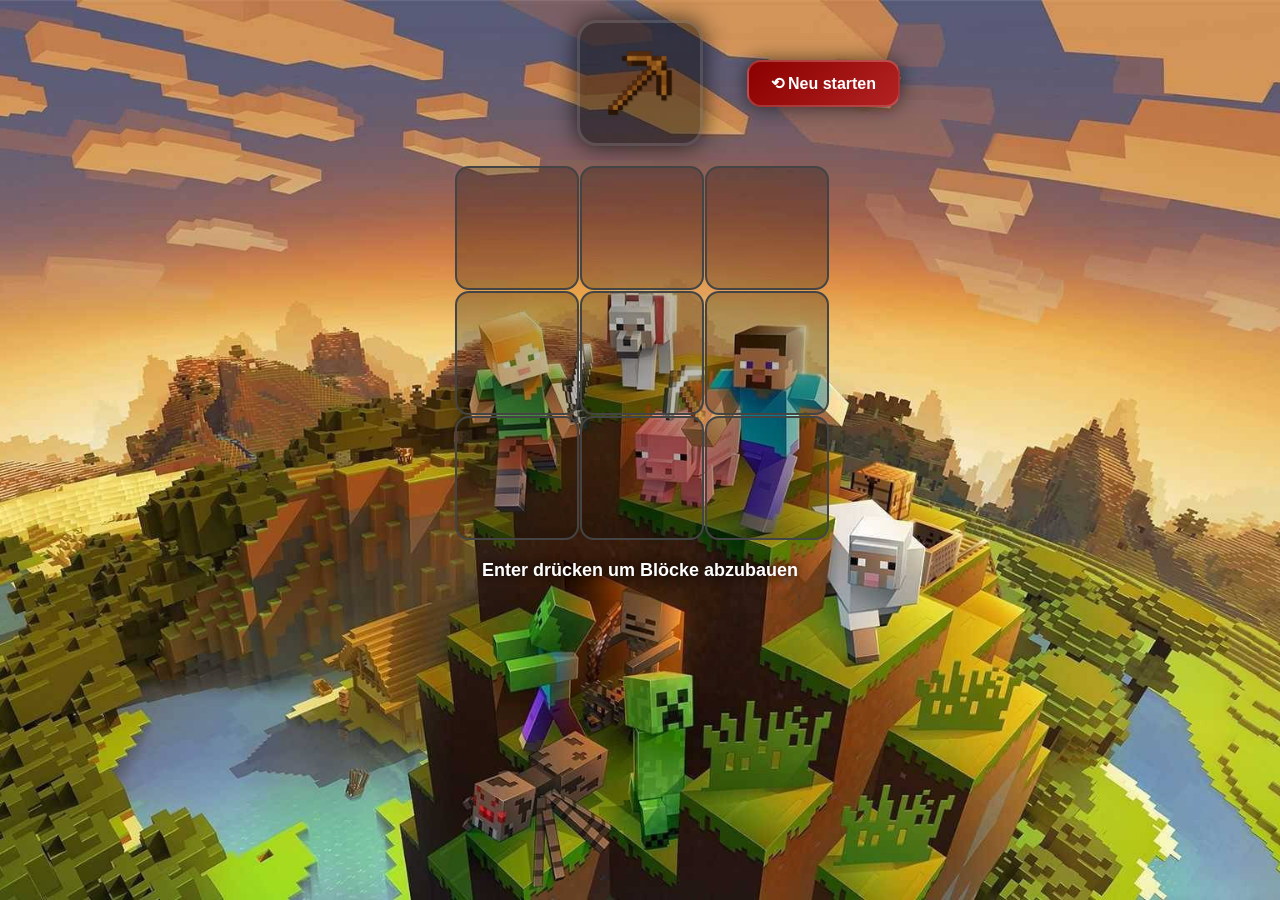
==== minecraft.html @ dd748980 "Minecraft.html auf neuere version" ====
<!DOCTYPE html>
<html lang="de">
<head>
<meta charset="UTF-8">
<meta name="viewport" content="width=device-width, initial-scale=1.0, maximum-scale=1.0, user-scalable=no">
<title>Minecraft Merge</title>
<style>

/* ============================ BASIS ============================ */

body {
    margin: 0;
    padding: 0;
    overflow: hidden;
    background: url("Bilder/MC Hintergrund.png") center/cover no-repeat fixed;
    user-select: none;
    touch-action: none;
    font-family: Arial, sans-serif;
}

/* ============================ GEAMTES LAYOUT ============================ */

#game {
    width: 360px;
    margin: 20px auto 10px auto;
    display: grid;
    grid-template-columns: repeat(3, 120px);
    grid-template-rows: repeat(3, 120px);
    gap: 5px;
	justify-content: center;
}

.cell {
    width: 120px;
    height: 120px;
    background: rgba(0,0,0,0.25);
    border: 2px solid #444;
    position: relative;
    border-radius: 14px;
}

.block {
    width: 90%;
    height: 90%;
    position: absolute;
    top: 5%;
    left: 5%;
    border-radius: 10px;
    background-size: cover;
    background-position: center;
}

/* ============================ SPITZHACKE ============================ */

#pickaxeWrapper {
    width: 120px;
    height: 120px;
    margin: 20px auto;
    background: rgba(0, 0, 0, 0.45);
    border-radius: 20px;
    display: flex;
    justify-content: center;
    align-items: center;
    border: 3px solid rgba(255,255,255,0.15);
    box-shadow: 0 0 25px rgba(0,0,0,0.7);
}

#pickaxe {
    width: 90px;
    cursor: pointer;
    transition: transform 0.2s ease;
}

#pickaxe:hover {
    transform: scale(1.1) rotate(-10deg);
}

/* ============================ LEVEL ANZEIGE ============================ */

#levelDisplay {
    text-align: center;
    color: #fff;
    font-size: 18px;
    font-weight: bold;
    text-shadow: 0 0 10px black;
    margin-top: 20px;
    line-height: 1.6;
}

/* ============================ POPUP ============================ */

#popup {
    position: fixed;
    top: 0;
    left: 0;
    width: 100vw;
    height: 100vh;
    backdrop-filter: blur(10px);
    background: rgba(0, 0, 0, 0.45);
    display: none;
    justify-content: center;
    align-items: center;
    z-index: 999999;
    opacity: 0;
    animation: fadeInOverlay 0.5s ease forwards;
}

@keyframes fadeInOverlay {
    from { opacity: 0; }
    to { opacity: 1; }
}

#popupBox {
    background: rgba(25, 25, 25, 0.55);
    padding: 45px 55px;
    border-radius: 28px;
    text-align: center;
    color: white;
    max-width: 85%;
    box-shadow: 0 0 60px rgba(0,0,0,0.7);
    backdrop-filter: blur(14px);
    transform: scale(0.8);
    opacity: 0;
    animation: fadeInPopup 0.7s cubic-bezier(.14,.83,.39,1.19) forwards 0.2s;
}

@keyframes fadeInPopup {
    0%   { opacity: 0; transform: scale(0.8); }
    80%  { opacity: 1; transform: scale(1.05); }
    100% { opacity: 1; transform: scale(1); }
}

#popupText {
    font-size: 34px;
    margin-bottom: 30px;
    text-shadow: 0 0 15px rgba(0,0,0,0.9);
    font-weight: bold;
}

#restartButton {
    font-size: 26px;
    padding: 15px 40px;
    border: none;
    border-radius: 15px;
    cursor: pointer;
    background: linear-gradient(135deg, rgba(76,175,80,.9), rgba(56,140,60,.9));
    color: white;
    box-shadow: 0 0 25px rgba(0,0,0,0.5);
    transition: 0.25s ease;
}

#restartButton:hover {
    transform: translateY(-4px);
    box-shadow: 0 0 35px rgba(76,255,100,0.5);
}

#restartButton:active {
    transform: scale(0.96);
}

/* ============================ RESET BUTTON ============================ */

#resetGame {
    position: absolute;
    top: 60px;
    right: calc(50% - 260px);
    padding: 12px 22px;
    font-size: 16px;
    font-weight: bold;
    color: white;
    background: linear-gradient(135deg, #8b0000, #b22222);
    border: 2px solid rgba(255,255,255,0.2);
    border-radius: 14px;
    cursor: pointer;
    box-shadow: 0 0 20px rgba(0,0,0,0.6);
    transition: 0.25s ease;
    z-index: 1000;
}

#resetGame:hover {
    transform: translateY(-3px);
    box-shadow: 0 0 25px rgba(255,50,50,0.6);
}

/* ==================== RESET CONFIRM POPUP ==================== */

#confirmReset {
    position: fixed;
    inset: 0;
    background: rgba(0,0,0,0.55);
    backdrop-filter: blur(10px);
    display: none;
    justify-content: center;
    align-items: center;
    z-index: 999999;
}

.confirmBox {
    background: rgba(25,25,25,0.65);
    padding: 35px 45px;
    border-radius: 22px;
    text-align: center;
    box-shadow: 0 0 50px rgba(0,0,0,0.8);
    animation: popIn 0.35s ease;
}

@keyframes popIn {
    from { transform: scale(0.85); opacity: 0; }
    to   { transform: scale(1); opacity: 1; }
}

.confirmText {
    font-size: 26px;
    font-weight: bold;
    color: white;
    margin-bottom: 25px;
    text-shadow: 0 0 12px black;
}

.confirmButtons {
    display: flex;
    gap: 20px;
    justify-content: center;
}

#confirmYes {
    background: linear-gradient(135deg, #b22222, #8b0000);
}

#confirmNo {
    background: linear-gradient(135deg, #4CAF50, #2e7d32);
}

.confirmButtons button {
    border: none;
    padding: 14px 32px;
    font-size: 20px;
    color: white;
    border-radius: 14px;
    cursor: pointer;
    box-shadow: 0 0 20px rgba(0,0,0,0.6);
    transition: 0.2s ease;
}

.confirmButtons button:hover {
    transform: translateY(-3px);
}

/* ============================ MOBILE VERSION ============================ */

@media (max-width: 600px) {

    #game {
		padding-top: 80px;
        width: 300px;
        grid-template-columns: repeat(3, 95px);
        grid-template-rows: repeat(3, 95px);
        gap: 6px;
        margin: 10px auto;
    }

    .cell {
        width: 95px;
        height: 95px;
    }

    .block {
        width: 88%;
        height: 88%;
    }

    #pickaxeWrapper {
        position: fixed;
        bottom: 40px;
        left: 50%;
        transform: translateX(-50%);
        width: 100px;
        height: 100px;
        z-index: 999;
    }

    #pickaxe {
        width: 75px;
    }

    #levelDisplay {
		margin-top: 20px;
        font-size: 15px;
        padding: 10px;
    }

    #popupBox {
        padding: 30px 25px;
    }

    #popupText {
        font-size: 26px;
    }

    #restartButton {
        font-size: 22px;
        padding: 12px 30px;
    }
	
    #resetGame {
        top: 20px;
        left: calc(50% - 150px);
        right: auto;
        font-size: 14px;
        padding: 10px 18px;
    }
}

</style>
</head>
<body>

<button id="resetGame">⟲ Neu starten</button>

<div id="pickaxeWrapper">
    <img id="pickaxe" src="Bilder/Spitzhacke.png">
</div>

<div id="game">
    <div class="cell"></div><div class="cell"></div><div class="cell"></div>
    <div class="cell"></div><div class="cell"></div><div class="cell"></div>
    <div class="cell"></div><div class="cell"></div><div class="cell"></div>
</div>

<div id="levelDisplay">Enter drücken um Blöcke abzubauen</div>

<!-- NEUES POPUP MIT BUTTON -->
<div id="popup">
    <div id="popupBox">
        <div id="popupText">🎉 Glückwunsch! Du hast das ENDE erreicht! 🎉</div>
        <button id="restartButton">Neu starten</button>
    </div>
</div>
	
<div id="confirmReset">
    <div class="confirmBox">
        <div class="confirmText">⚠️ Wirklich neu starten?</div>
        <div class="confirmButtons">
            <button id="confirmYes">Ja</button>
            <button id="confirmNo">Nein</button>
        </div>
    </div>
</div>

<script>

function saveGame() {
    const save = {
        cells: [],
        countMerge
    };

    document.querySelectorAll(".cell").forEach(cell => {
        if (cell.children.length) {
            save.cells.push(cell.children[0].dataset.level);
        } else {
            save.cells.push(null);
        }
    });

    localStorage.setItem("minecraftMergeSave", JSON.stringify(save));
}

/* ---------------------------- BLOCK GRAFIKEN ---------------------------- */

const blockTextures = {
    1: "Bilder/Gras.png",
    2: "Bilder/Holz.png",
    3: "Bilder/Brett.png",
    4: "Bilder/Werkbank.png",
    5: "Bilder/Stein.png",
    6: "Bilder/Bruchstein.png",
    7: "Bilder/Kohle.png",
    8: "Bilder/Ofen.png",
    9: "Bilder/Sand.png",
    10:"Bilder/Glas.png",
    11:"Bilder/Eisenerz.png",
    12:"Bilder/Golderz.png",
    13:"Bilder/Redstoneerz.png",
    14:"Bilder/Diamanterz.png",
    15:"Bilder/Smaragderz.png",
    16:"Bilder/Obsidian.png",
    17:"Bilder/Netherziegel.png",
    18:"Bilder/Glowstone.png",
    19:"Bilder/Endstone.png",
    20:"Bilder/Bedrock.png"
};

function loadGame() {
    const data = localStorage.getItem("minecraftMergeSave");
    if (!data) return;

    const save = JSON.parse(data);
    const cells = document.querySelectorAll(".cell");

    countMerge = save.countMerge || 0;

    save.cells.forEach((lvl, i) => {
        if (lvl !== null) {
            const block = document.createElement("div");
            block.className = "block";
            block.dataset.level = lvl;
            block.style.backgroundImage = `url(${blockTextures[lvl]})`;
            cells[i].appendChild(block);
            enableDrag(block);
        }
    });

    updateLevelDisplay();
}

let countMerge = 0;

/* ---------------------------- LEVEL BERECHNUNG ---------------------------- */
function updateLevelDisplay() {
    const blocks = [...document.querySelectorAll(".block")];
    let maxLvl = 1;
    blocks.forEach(b => maxLvl = Math.max(maxLvl, parseInt(b.dataset.level)));

    const spawnLevel = calculateSpawnLevel();

    document.getElementById("levelDisplay").innerHTML =
    `Höchster Block: <b>${maxLvl}</b><br>
     Spawn-Level: <b>${spawnLevel}</b> |
     Merges: <b>${countMerge}</b>`;
}

function getMaxLevel() {
    let max = 1;
    document.querySelectorAll(".block").forEach(b => {
        max = Math.max(max, parseInt(b.dataset.level));
    });
    return max;
}

function calculateSpawnLevel() {
    const max = getMaxLevel();

    if (max < 9) return 1;
    return max - 7;
}

/* ---------------------------- BLOCK SPAWN ---------------------------- */
function removeBlocksBelowSpawnLevel() {
    const spawnLevel = calculateSpawnLevel();
    const blocks = [...document.querySelectorAll(".block")];

    blocks.forEach(block => {
        const lvl = parseInt(block.dataset.level);
        if (lvl < spawnLevel) {
            block.remove();
        }
    });
}

function spawnBlock(level = null) {
    const cells = [...document.querySelectorAll(".cell")];
    const empty = cells.filter(c => c.children.length === 0);
    if (empty.length === 0) return;

    const cell = empty[Math.floor(Math.random() * empty.length)];

    const block = document.createElement("div");
    const spawnLevel = level || calculateSpawnLevel();

    block.className = "block";
    block.dataset.level = spawnLevel;
    block.style.backgroundImage = `url(${blockTextures[spawnLevel]})`;

    cell.appendChild(block);

    enableDrag(block);
	removeBlocksBelowSpawnLevel();
	updateLevelDisplay();
	saveGame();
}

/* ---------------------------- MERGE ---------------------------- */

function mergeBlocks(cell, level) {

    cell.innerHTML = "";

    const newLevel = level + 1;

    const newBlock = document.createElement("div");
    newBlock.className = "block";
    newBlock.dataset.level = newLevel;
    newBlock.style.backgroundImage = `url(${blockTextures[newLevel]})`;

    cell.appendChild(newBlock);
    enableDrag(newBlock);
	
	countMerge++;
	saveGame();

    if (newLevel >= 20) {
        showPopup();
    }
}

/* ---------------------------- POPUP FUNKTION ---------------------------- */

function showPopup() {
    const popup = document.getElementById("popup");
    popup.style.display = "flex";

    // Alles blockieren außer Popup
    document.body.style.pointerEvents = "none";
    popup.style.pointerEvents = "auto";
}

/* ---------------------------- NEUSTART ---------------------------- */

document.getElementById("restartButton").onclick = () => {
    localStorage.removeItem("minecraftMergeSave");
    window.location.href = "index.html";
};

/* ---------------------------- DRAG & DROP ---------------------------- */

let dragClone = null;
let originalBlock = null;
let originalCell = null;

function enableDrag(block) {

    block.onpointerdown = e => {
        e.preventDefault();

        originalBlock = block;
        originalCell = block.parentElement;

        dragClone = block.cloneNode(true);
        dragClone.style.position = "fixed";
        dragClone.style.pointerEvents = "none";
        dragClone.style.width = "90px";
        dragClone.style.height = "90px";
        dragClone.style.zIndex = 999999;

        document.body.appendChild(dragClone);

        moveClone(e);

        window.onpointermove = ev => moveClone(ev);

        window.onpointerup = ev => {
            finishDrag(ev);
            window.onpointermove = null;
            window.onpointerup = null;
        };
    };
}

function moveClone(e) {
    if (!dragClone) return;
    dragClone.style.left = (e.clientX - 45) + "px";
    dragClone.style.top = (e.clientY - 45) + "px";
}

function finishDrag(e) {
    if (!dragClone) return;

    const dropTarget = document.elementFromPoint(e.clientX, e.clientY);
    const targetCell = dropTarget?.closest(".cell");

    const originalLevel = parseInt(originalBlock.dataset.level);

    if (targetCell && targetCell !== originalCell) {

        if (targetCell.children.length === 0) {
            targetCell.appendChild(originalBlock);
        }
        else {
            const other = targetCell.children[0];
            const otherLevel = parseInt(other.dataset.level);

            if (otherLevel === originalLevel) {
                mergeBlocks(targetCell, originalLevel);
                originalBlock.remove();
            }
        }
    }

    dragClone.remove();
    dragClone = null;
	
	updateLevelDisplay();
	saveGame();
}

/* ---------------------------- PICKAXE + ENTER ---------------------------- */

document.getElementById("pickaxe").onclick = () => spawnBlock();
document.onkeydown = e => { if (e.key === "Enter") spawnBlock(); };

document.addEventListener("keydown", e => {
    const popup = document.getElementById("popup");

    // Wenn Popup sichtbar ist → ENTER = Neustart
    if (popup.style.display === "flex" && e.key === "Enter") {
        document.getElementById("restartButton").click();
    }
});

const confirmReset = document.getElementById("confirmReset");

document.getElementById("resetGame").onclick = () => {
    confirmReset.style.display = "flex";
    document.body.style.pointerEvents = "none";
    confirmReset.style.pointerEvents = "auto";
};

document.getElementById("confirmYes").onclick = () => {
    localStorage.removeItem("minecraftMergeSave");
    window.location.href = "index.html";
};

document.getElementById("confirmNo").onclick = () => {
    confirmReset.style.display = "none";
    document.body.style.pointerEvents = "auto";
};

loadGame();

</script>
</body>
</html>
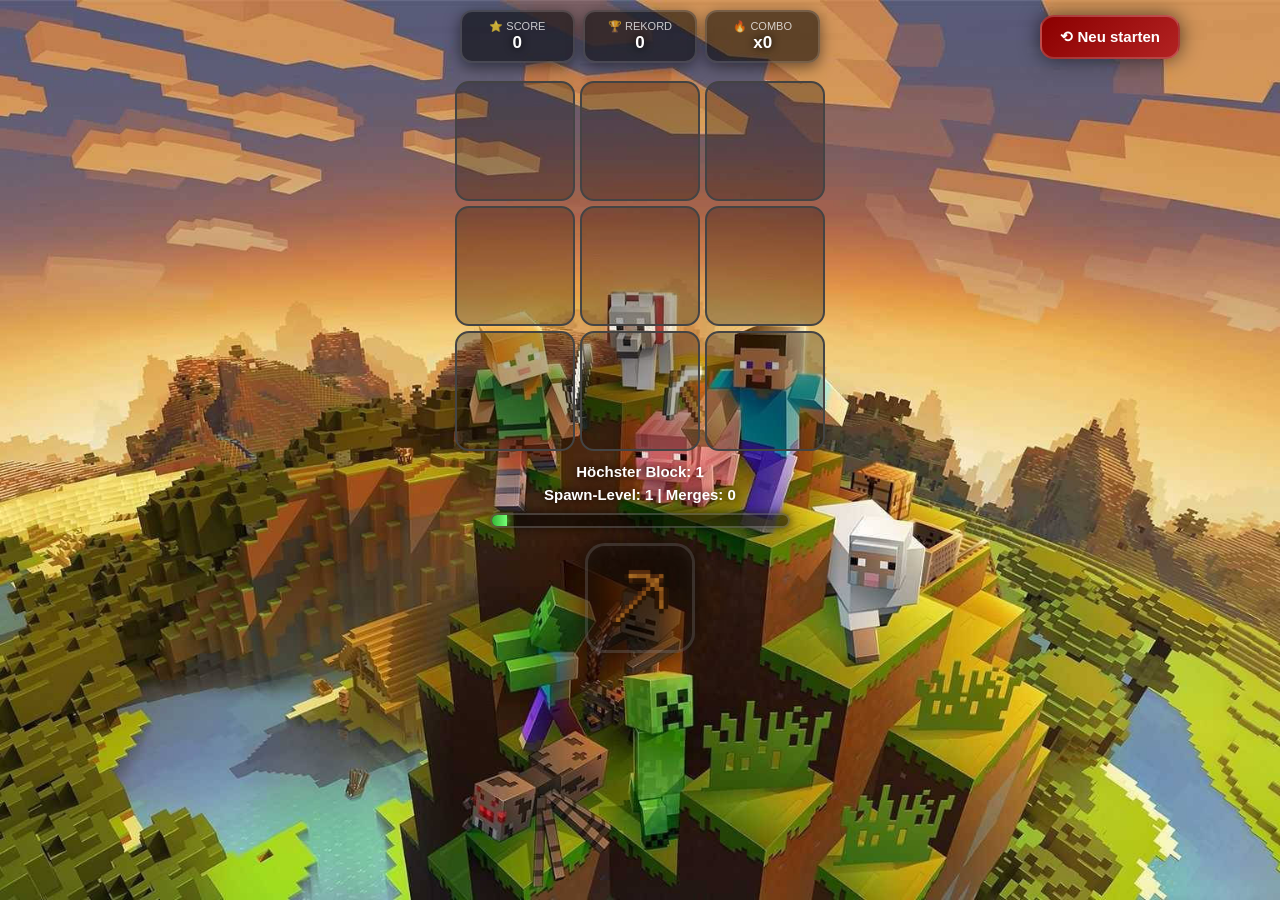
==== commit 41f1321a: "Spiel verbessern" ====
--- a/minecraft.html
+++ b/minecraft.html
@@ -3,260 +3,540 @@
 <head>
 <meta charset="UTF-8">
 <meta name="viewport" content="width=device-width, initial-scale=1.0, maximum-scale=1.0, user-scalable=no">
+
 <title>Minecraft Merge</title>
+
 <style>
 
-/* ============================ BASIS ============================ */
+/* =========================================================
+   BASIS
+========================================================= */
+
+* {
+    box-sizing: border-box;
+}
 
 body {
     margin: 0;
     padding: 0;
     overflow: hidden;
-    background: url("Bilder/MC Hintergrund.png") center/cover no-repeat fixed;
+    background: url("images/Hintergrund.png") center/cover no-repeat fixed;
     user-select: none;
     touch-action: none;
     font-family: Arial, sans-serif;
-}
-
-/* ============================ GEAMTES LAYOUT ============================ */
+    color: white;
+}
+
+
+/* =========================================================
+   HUD
+========================================================= */
+
+#hud {
+    width: 360px;
+    margin: 10px auto 0;
+    display: flex;
+    justify-content: space-between;
+    gap: 8px;
+    position: relative;
+    z-index: 10;
+}
+
+.hudBox {
+    flex: 1;
+    padding: 8px 5px;
+    text-align: center;
+    background: rgba(0,0,0,.55);
+    border: 2px solid rgba(255,255,255,.15);
+    border-radius: 12px;
+    box-shadow: 0 4px 15px rgba(0,0,0,.5);
+}
+
+.hudTitle {
+    display: block;
+    font-size: 11px;
+    opacity: .75;
+}
+
+.hudValue {
+    display: block;
+    font-size: 17px;
+    font-weight: bold;
+    text-shadow: 0 0 8px black;
+}
+
+
+/* =========================================================
+   RESET
+========================================================= */
+
+#resetGame {
+    position: absolute;
+    top: 15px;
+    right: calc(50% - 540px);
+
+    padding: 11px 18px;
+
+    font-size: 15px;
+    font-weight: bold;
+
+    color: white;
+
+    background: linear-gradient(135deg, #8b0000, #b22222);
+
+    border: 2px solid rgba(255,255,255,.2);
+    border-radius: 14px;
+
+    cursor: pointer;
+
+    box-shadow: 0 0 20px rgba(0,0,0,.6);
+
+    transition: .2s ease;
+
+    z-index: 1000;
+}
+
+#resetGame:hover {
+    transform: translateY(-3px);
+}
+
+
+/* =========================================================
+   SPIELFELD
+========================================================= */
 
 #game {
     width: 360px;
-    margin: 20px auto 10px auto;
+
+    margin: 18px auto 10px;
+
     display: grid;
+
     grid-template-columns: repeat(3, 120px);
     grid-template-rows: repeat(3, 120px);
+
     gap: 5px;
-	justify-content: center;
+
+    justify-content: center;
 }
 
 .cell {
     width: 120px;
     height: 120px;
-    background: rgba(0,0,0,0.25);
+
+    background: rgba(0,0,0,.28);
+
     border: 2px solid #444;
+
     position: relative;
+
     border-radius: 14px;
-}
+
+    transition:
+        border-color .15s ease,
+        box-shadow .15s ease,
+        background .15s ease;
+}
+
+.cell.drop-target {
+    border-color: #55ff55;
+
+    background: rgba(50,255,50,.12);
+
+    box-shadow:
+        0 0 15px rgba(80,255,80,.7),
+        inset 0 0 15px rgba(80,255,80,.2);
+}
+
+.cell.merge-target {
+    border-color: #ffd700;
+
+    background: rgba(255,215,0,.12);
+
+    box-shadow:
+        0 0 20px rgba(255,215,0,.8),
+        inset 0 0 15px rgba(255,215,0,.2);
+}
+
+
+/* =========================================================
+   BLÖCKE
+========================================================= */
 
 .block {
     width: 90%;
     height: 90%;
+
     position: absolute;
+
     top: 5%;
     left: 5%;
+
     border-radius: 10px;
+
     background-size: cover;
     background-position: center;
-}
-
-/* ============================ SPITZHACKE ============================ */
+
+    box-shadow:
+        inset 0 0 8px rgba(255,255,255,.15),
+        0 4px 10px rgba(0,0,0,.35);
+
+    cursor: grab;
+
+    transition:
+        filter .15s ease,
+        transform .15s ease;
+}
+
+.block:active {
+    cursor: grabbing;
+}
+
+.block:hover {
+    filter: brightness(1.12);
+}
+
+
+/* =========================================================
+   MERGE ANIMATION
+========================================================= */
+
+.merge-animation {
+    animation: mergePop .4s cubic-bezier(.2,1.5,.4,1);
+}
+
+@keyframes mergePop {
+
+    0% {
+        transform: scale(.45);
+        filter: brightness(2.5);
+    }
+
+    55% {
+        transform: scale(1.25);
+        filter: brightness(1.7);
+    }
+
+    100% {
+        transform: scale(1);
+        filter: brightness(1);
+    }
+}
+
+
+/* =========================================================
+   PICKAXE
+========================================================= */
 
 #pickaxeWrapper {
-    width: 120px;
-    height: 120px;
-    margin: 20px auto;
-    background: rgba(0, 0, 0, 0.45);
+    width: 110px;
+    height: 110px;
+
+    margin: 15px auto;
+
+    background: rgba(0,0,0,.5);
+
     border-radius: 20px;
+
     display: flex;
     justify-content: center;
     align-items: center;
-    border: 3px solid rgba(255,255,255,0.15);
-    box-shadow: 0 0 25px rgba(0,0,0,0.7);
+
+    border: 3px solid rgba(255,255,255,.15);
+
+    box-shadow:
+        0 0 25px rgba(0,0,0,.7),
+        inset 0 0 20px rgba(255,255,255,.04);
 }
 
 #pickaxe {
-    width: 90px;
+    width: 80px;
+
     cursor: pointer;
-    transition: transform 0.2s ease;
+
+    transition: transform .15s ease;
 }
 
 #pickaxe:hover {
-    transform: scale(1.1) rotate(-10deg);
-}
-
-/* ============================ LEVEL ANZEIGE ============================ */
+    transform: scale(1.1);
+}
+
+#pickaxe.hit {
+    animation: pickaxeHit .25s ease;
+}
+
+@keyframes pickaxeHit {
+
+    0% {
+        transform: rotate(0deg) scale(1);
+    }
+
+    40% {
+        transform: rotate(-28deg) scale(1.18);
+    }
+
+    75% {
+        transform: rotate(12deg) scale(1.05);
+    }
+
+    100% {
+        transform: rotate(0deg) scale(1);
+    }
+}
+
+
+/* =========================================================
+   LEVEL / PROGRESS
+========================================================= */
 
 #levelDisplay {
+    width: 360px;
+
+    margin: 5px auto 0;
+
     text-align: center;
+
+    color: white;
+
+    font-size: 15px;
+    font-weight: bold;
+
+    text-shadow: 0 0 10px black;
+
+    line-height: 1.5;
+}
+
+#progressContainer {
+    width: 300px;
+    height: 15px;
+
+    margin: 7px auto;
+
+    background: rgba(0,0,0,.55);
+
+    border: 2px solid rgba(255,255,255,.2);
+
+    border-radius: 10px;
+
+    overflow: hidden;
+
+    box-shadow: 0 0 10px rgba(0,0,0,.6);
+}
+
+#progressBar {
+    width: 5%;
+    height: 100%;
+
+    background:
+        linear-gradient(
+            90deg,
+            #35b535,
+            #75ff75
+        );
+
+    transition: width .3s ease;
+
+    box-shadow: 0 0 10px #55ff55;
+}
+
+
+/* =========================================================
+   FLOATING TEXT
+========================================================= */
+
+#floatingText {
+    position: fixed;
+
+    left: 50%;
+    top: 42%;
+
+    transform: translate(-50%, -50%);
+
+    pointer-events: none;
+
+    font-size: 30px;
+    font-weight: bold;
+
     color: #fff;
-    font-size: 18px;
-    font-weight: bold;
-    text-shadow: 0 0 10px black;
-    margin-top: 20px;
-    line-height: 1.6;
-}
-
-/* ============================ POPUP ============================ */
-
-#popup {
+
+    text-shadow:
+        0 0 5px #000,
+        0 0 15px #000;
+
+    opacity: 0;
+
+    z-index: 5000;
+}
+
+#floatingText.show {
+    animation: floatingText .8s ease forwards;
+}
+
+@keyframes floatingText {
+
+    0% {
+        opacity: 0;
+        transform: translate(-50%, -30%) scale(.7);
+    }
+
+    20% {
+        opacity: 1;
+    }
+
+    100% {
+        opacity: 0;
+        transform: translate(-50%, -100%) scale(1.15);
+    }
+}
+
+
+/* =========================================================
+   POPUPS
+========================================================= */
+
+.overlay {
     position: fixed;
-    top: 0;
-    left: 0;
-    width: 100vw;
-    height: 100vh;
+
+    inset: 0;
+
+    background: rgba(0,0,0,.58);
+
     backdrop-filter: blur(10px);
-    background: rgba(0, 0, 0, 0.45);
+
     display: none;
+
     justify-content: center;
     align-items: center;
+
     z-index: 999999;
-    opacity: 0;
-    animation: fadeInOverlay 0.5s ease forwards;
-}
-
-@keyframes fadeInOverlay {
-    from { opacity: 0; }
-    to { opacity: 1; }
-}
-
-#popupBox {
-    background: rgba(25, 25, 25, 0.55);
-    padding: 45px 55px;
-    border-radius: 28px;
+}
+
+.popupBox {
+    width: min(90%, 430px);
+
+    padding: 38px 30px;
+
+    background: rgba(25,25,25,.75);
+
+    border-radius: 25px;
+
     text-align: center;
+
     color: white;
-    max-width: 85%;
-    box-shadow: 0 0 60px rgba(0,0,0,0.7);
-    backdrop-filter: blur(14px);
-    transform: scale(0.8);
-    opacity: 0;
-    animation: fadeInPopup 0.7s cubic-bezier(.14,.83,.39,1.19) forwards 0.2s;
-}
-
-@keyframes fadeInPopup {
-    0%   { opacity: 0; transform: scale(0.8); }
-    80%  { opacity: 1; transform: scale(1.05); }
-    100% { opacity: 1; transform: scale(1); }
-}
-
-#popupText {
-    font-size: 34px;
-    margin-bottom: 30px;
-    text-shadow: 0 0 15px rgba(0,0,0,0.9);
+
+    box-shadow:
+        0 0 60px rgba(0,0,0,.8),
+        inset 0 0 20px rgba(255,255,255,.03);
+
+    animation: popupIn .4s cubic-bezier(.14,.83,.39,1.19);
+}
+
+@keyframes popupIn {
+
+    from {
+        opacity: 0;
+        transform: scale(.75);
+    }
+
+    to {
+        opacity: 1;
+        transform: scale(1);
+    }
+}
+
+.popupTitle {
+    font-size: 30px;
     font-weight: bold;
-}
-
-#restartButton {
-    font-size: 26px;
-    padding: 15px 40px;
+
+    margin-bottom: 15px;
+
+    text-shadow: 0 0 15px black;
+}
+
+.popupInfo {
+    font-size: 18px;
+
+    margin-bottom: 25px;
+
+    line-height: 1.7;
+}
+
+.popupButton {
     border: none;
-    border-radius: 15px;
+
+    padding: 13px 30px;
+
+    font-size: 20px;
+    font-weight: bold;
+
+    color: white;
+
+    border-radius: 14px;
+
     cursor: pointer;
-    background: linear-gradient(135deg, rgba(76,175,80,.9), rgba(56,140,60,.9));
-    color: white;
-    box-shadow: 0 0 25px rgba(0,0,0,0.5);
-    transition: 0.25s ease;
-}
-
-#restartButton:hover {
-    transform: translateY(-4px);
-    box-shadow: 0 0 35px rgba(76,255,100,0.5);
-}
-
-#restartButton:active {
-    transform: scale(0.96);
-}
-
-/* ============================ RESET BUTTON ============================ */
-
-#resetGame {
-    position: absolute;
-    top: 60px;
-    right: calc(50% - 260px);
-    padding: 12px 22px;
-    font-size: 16px;
-    font-weight: bold;
-    color: white;
-    background: linear-gradient(135deg, #8b0000, #b22222);
-    border: 2px solid rgba(255,255,255,0.2);
-    border-radius: 14px;
-    cursor: pointer;
-    box-shadow: 0 0 20px rgba(0,0,0,0.6);
-    transition: 0.25s ease;
-    z-index: 1000;
-}
-
-#resetGame:hover {
+
+    box-shadow: 0 0 20px rgba(0,0,0,.6);
+
+    transition: .2s ease;
+}
+
+.popupButton:hover {
     transform: translateY(-3px);
-    box-shadow: 0 0 25px rgba(255,50,50,0.6);
-}
-
-/* ==================== RESET CONFIRM POPUP ==================== */
-
-#confirmReset {
-    position: fixed;
-    inset: 0;
-    background: rgba(0,0,0,0.55);
-    backdrop-filter: blur(10px);
-    display: none;
-    justify-content: center;
-    align-items: center;
-    z-index: 999999;
-}
-
-.confirmBox {
-    background: rgba(25,25,25,0.65);
-    padding: 35px 45px;
-    border-radius: 22px;
-    text-align: center;
-    box-shadow: 0 0 50px rgba(0,0,0,0.8);
-    animation: popIn 0.35s ease;
-}
-
-@keyframes popIn {
-    from { transform: scale(0.85); opacity: 0; }
-    to   { transform: scale(1); opacity: 1; }
-}
-
-.confirmText {
-    font-size: 26px;
-    font-weight: bold;
-    color: white;
-    margin-bottom: 25px;
-    text-shadow: 0 0 12px black;
+}
+
+.greenButton {
+    background: linear-gradient(135deg,#4caf50,#2e7d32);
+}
+
+.redButton {
+    background: linear-gradient(135deg,#b22222,#8b0000);
 }
 
 .confirmButtons {
     display: flex;
-    gap: 20px;
+
     justify-content: center;
-}
-
-#confirmYes {
-    background: linear-gradient(135deg, #b22222, #8b0000);
-}
-
-#confirmNo {
-    background: linear-gradient(135deg, #4CAF50, #2e7d32);
-}
-
-.confirmButtons button {
-    border: none;
-    padding: 14px 32px;
-    font-size: 20px;
-    color: white;
-    border-radius: 14px;
-    cursor: pointer;
-    box-shadow: 0 0 20px rgba(0,0,0,0.6);
-    transition: 0.2s ease;
-}
-
-.confirmButtons button:hover {
-    transform: translateY(-3px);
-}
-
-/* ============================ MOBILE VERSION ============================ */
+
+    gap: 15px;
+}
+
+
+/* =========================================================
+   MOBILE
+========================================================= */
 
 @media (max-width: 600px) {
 
+    body {
+        overflow: hidden;
+    }
+
+    #hud {
+        width: 300px;
+        margin-top: 5px;
+    }
+
+    .hudBox {
+        padding: 6px 3px;
+    }
+
+    .hudTitle {
+        font-size: 9px;
+    }
+
+    .hudValue {
+        font-size: 14px;
+    }
+
     #game {
-		padding-top: 80px;
         width: 300px;
+
         grid-template-columns: repeat(3, 95px);
         grid-template-rows: repeat(3, 95px);
+
         gap: 6px;
-        margin: 10px auto;
+
+        margin: 8px auto;
     }
 
     .cell {
@@ -267,367 +547,1337 @@
     .block {
         width: 88%;
         height: 88%;
+
+        left: 6%;
+        top: 6%;
     }
 
     #pickaxeWrapper {
         position: fixed;
-        bottom: 40px;
+
+        bottom: 30px;
         left: 50%;
+
         transform: translateX(-50%);
-        width: 100px;
-        height: 100px;
+
+        width: 90px;
+        height: 90px;
+
+        margin: 0;
+
         z-index: 999;
     }
 
     #pickaxe {
-        width: 75px;
+        width: 65px;
     }
 
     #levelDisplay {
-		margin-top: 20px;
-        font-size: 15px;
-        padding: 10px;
-    }
-
-    #popupBox {
-        padding: 30px 25px;
-    }
-
-    #popupText {
-        font-size: 26px;
-    }
-
-    #restartButton {
-        font-size: 22px;
-        padding: 12px 30px;
-    }
-	
+        width: 300px;
+        font-size: 13px;
+    }
+
+    #progressContainer {
+        width: 260px;
+    }
+
     #resetGame {
-        top: 20px;
-        left: calc(50% - 150px);
+        top: 5px;
+        left: 50%;
         right: auto;
-        font-size: 14px;
-        padding: 10px 18px;
+
+        transform: translateX(-50%);
+
+        font-size: 12px;
+
+        padding: 7px 12px;
+    }
+
+    #floatingText {
+        font-size: 25px;
+    }
+
+    .popupBox {
+        padding: 30px 20px;
+    }
+
+    .popupTitle {
+        font-size: 25px;
+    }
+
+    .popupInfo {
+        font-size: 16px;
     }
 }
 
 </style>
 </head>
+
+
 <body>
 
+
+<!-- =========================================================
+     HUD
+========================================================= -->
+
+<div id="hud">
+
+    <div class="hudBox">
+        <span class="hudTitle">⭐ SCORE</span>
+        <span id="scoreDisplay" class="hudValue">0</span>
+    </div>
+
+    <div class="hudBox">
+        <span class="hudTitle">🏆 REKORD</span>
+        <span id="bestDisplay" class="hudValue">0</span>
+    </div>
+
+    <div class="hudBox">
+        <span class="hudTitle">🔥 COMBO</span>
+        <span id="comboDisplay" class="hudValue">x0</span>
+    </div>
+
+</div>
+
+
 <button id="resetGame">⟲ Neu starten</button>
 
+
+<!-- =========================================================
+     SPIEL
+========================================================= -->
+
+<div id="game">
+
+    <div class="cell"></div>
+    <div class="cell"></div>
+    <div class="cell"></div>
+
+    <div class="cell"></div>
+    <div class="cell"></div>
+    <div class="cell"></div>
+
+    <div class="cell"></div>
+    <div class="cell"></div>
+    <div class="cell"></div>
+
+</div>
+
+
+<!-- =========================================================
+     LEVEL
+========================================================= -->
+
+<div id="levelDisplay">
+    Höchster Block: <b>1</b><br>
+    Spawn-Level: <b>1</b> |
+    Merges: <b>0</b>
+</div>
+
+<div id="progressContainer">
+    <div id="progressBar"></div>
+</div>
+
+
+<!-- =========================================================
+     SPITZHACKE
+========================================================= -->
+
 <div id="pickaxeWrapper">
-    <img id="pickaxe" src="Bilder/Spitzhacke.png">
+    <img id="pickaxe" src="images/Spitzhacke.png" alt="Spitzhacke">
 </div>
 
-<div id="game">
-    <div class="cell"></div><div class="cell"></div><div class="cell"></div>
-    <div class="cell"></div><div class="cell"></div><div class="cell"></div>
-    <div class="cell"></div><div class="cell"></div><div class="cell"></div>
+
+<div id="floatingText"></div>
+
+
+<!-- =========================================================
+     ENDE POPUP
+========================================================= -->
+
+<div id="popup" class="overlay">
+
+    <div class="popupBox">
+
+        <div class="popupTitle">
+            🎉 BEDROCK ERREICHT! 🎉
+        </div>
+
+        <div class="popupInfo">
+
+            Du hast das maximale Level erreicht!<br><br>
+
+            ⭐ Score:
+            <b id="finalScore">0</b><br>
+
+            🏆 Rekord:
+            <b id="finalBest">0</b>
+
+        </div>
+
+        <button id="restartButton" class="popupButton greenButton">
+            Neu starten
+        </button>
+
+    </div>
+
 </div>
 
-<div id="levelDisplay">Enter drücken um Blöcke abzubauen</div>
-
-<!-- NEUES POPUP MIT BUTTON -->
-<div id="popup">
-    <div id="popupBox">
-        <div id="popupText">🎉 Glückwunsch! Du hast das ENDE erreicht! 🎉</div>
-        <button id="restartButton">Neu starten</button>
+
+<!-- =========================================================
+     GAME OVER
+========================================================= -->
+
+<div id="gameOver" class="overlay">
+
+    <div class="popupBox">
+
+        <div class="popupTitle">
+            💀 Keine Züge mehr!
+        </div>
+
+        <div class="popupInfo">
+
+            Dein Spielfeld ist voll.<br><br>
+
+            ⭐ Score:
+            <b id="gameOverScore">0</b><br>
+
+            🏆 Rekord:
+            <b id="gameOverBest">0</b>
+
+        </div>
+
+        <button id="gameOverRestart" class="popupButton greenButton">
+            Neu starten
+        </button>
+
     </div>
+
 </div>
-	
-<div id="confirmReset">
-    <div class="confirmBox">
-        <div class="confirmText">⚠️ Wirklich neu starten?</div>
+
+
+<!-- =========================================================
+     RESET BESTÄTIGUNG
+========================================================= -->
+
+<div id="confirmReset" class="overlay">
+
+    <div class="popupBox">
+
+        <div class="popupTitle">
+            ⚠️ Wirklich neu starten?
+        </div>
+
+        <div class="popupInfo">
+            Dein aktueller Spielstand geht verloren.
+        </div>
+
         <div class="confirmButtons">
-            <button id="confirmYes">Ja</button>
-            <button id="confirmNo">Nein</button>
+
+            <button id="confirmYes"
+                    class="popupButton redButton">
+                Ja
+            </button>
+
+            <button id="confirmNo"
+                    class="popupButton greenButton">
+                Nein
+            </button>
+
         </div>
+
     </div>
+
 </div>
 
+
 <script>
 
-function saveGame() {
-    const save = {
-        cells: [],
-        countMerge
-    };
-
-    document.querySelectorAll(".cell").forEach(cell => {
-        if (cell.children.length) {
-            save.cells.push(cell.children[0].dataset.level);
-        } else {
-            save.cells.push(null);
-        }
-    });
-
-    localStorage.setItem("minecraftMergeSave", JSON.stringify(save));
-}
-
-/* ---------------------------- BLOCK GRAFIKEN ---------------------------- */
+/* =========================================================
+   TEXTUREN
+========================================================= */
 
 const blockTextures = {
-    1: "Bilder/Gras.png",
-    2: "Bilder/Holz.png",
-    3: "Bilder/Brett.png",
-    4: "Bilder/Werkbank.png",
-    5: "Bilder/Stein.png",
-    6: "Bilder/Bruchstein.png",
-    7: "Bilder/Kohle.png",
-    8: "Bilder/Ofen.png",
-    9: "Bilder/Sand.png",
-    10:"Bilder/Glas.png",
-    11:"Bilder/Eisenerz.png",
-    12:"Bilder/Golderz.png",
-    13:"Bilder/Redstoneerz.png",
-    14:"Bilder/Diamanterz.png",
-    15:"Bilder/Smaragderz.png",
-    16:"Bilder/Obsidian.png",
-    17:"Bilder/Netherziegel.png",
-    18:"Bilder/Glowstone.png",
-    19:"Bilder/Endstone.png",
-    20:"Bilder/Bedrock.png"
+
+    1: "images/Gras.png",
+    2: "images/Holz.png",
+    3: "images/Brett.png",
+    4: "images/Werkbank.png",
+    5: "images/Stein.png",
+    6: "images/Bruchstein.png",
+    7: "images/Kohle.png",
+    8: "images/Ofen.png",
+    9: "images/Sand.png",
+    10: "images/Glas.png",
+    11: "images/Eisenerz.png",
+    12: "images/Golderz.png",
+    13: "images/Redstoneerz.png",
+    14: "images/Diamanterz.png",
+    15: "images/Smaragderz.png",
+    16: "images/Obsidian.png",
+    17: "images/Netherziegel.png",
+    18: "images/Glowstone.png",
+    19: "images/Endstone.png",
+    20: "images/Bedrock.png"
+
 };
 
-function loadGame() {
-    const data = localStorage.getItem("minecraftMergeSave");
-    if (!data) return;
-
-    const save = JSON.parse(data);
-    const cells = document.querySelectorAll(".cell");
-
-    countMerge = save.countMerge || 0;
-
-    save.cells.forEach((lvl, i) => {
-        if (lvl !== null) {
-            const block = document.createElement("div");
-            block.className = "block";
-            block.dataset.level = lvl;
-            block.style.backgroundImage = `url(${blockTextures[lvl]})`;
-            cells[i].appendChild(block);
-            enableDrag(block);
-        }
-    });
-
-    updateLevelDisplay();
-}
+
+/* =========================================================
+   VARIABLEN
+========================================================= */
 
 let countMerge = 0;
-
-/* ---------------------------- LEVEL BERECHNUNG ---------------------------- */
-function updateLevelDisplay() {
-    const blocks = [...document.querySelectorAll(".block")];
-    let maxLvl = 1;
-    blocks.forEach(b => maxLvl = Math.max(maxLvl, parseInt(b.dataset.level)));
-
-    const spawnLevel = calculateSpawnLevel();
-
-    document.getElementById("levelDisplay").innerHTML =
-    `Höchster Block: <b>${maxLvl}</b><br>
-     Spawn-Level: <b>${spawnLevel}</b> |
-     Merges: <b>${countMerge}</b>`;
-}
-
-function getMaxLevel() {
-    let max = 1;
-    document.querySelectorAll(".block").forEach(b => {
-        max = Math.max(max, parseInt(b.dataset.level));
-    });
-    return max;
-}
-
-function calculateSpawnLevel() {
-    const max = getMaxLevel();
-
-    if (max < 9) return 1;
-    return max - 7;
-}
-
-/* ---------------------------- BLOCK SPAWN ---------------------------- */
-function removeBlocksBelowSpawnLevel() {
-    const spawnLevel = calculateSpawnLevel();
-    const blocks = [...document.querySelectorAll(".block")];
-
-    blocks.forEach(block => {
-        const lvl = parseInt(block.dataset.level);
-        if (lvl < spawnLevel) {
-            block.remove();
-        }
-    });
-}
-
-function spawnBlock(level = null) {
-    const cells = [...document.querySelectorAll(".cell")];
-    const empty = cells.filter(c => c.children.length === 0);
-    if (empty.length === 0) return;
-
-    const cell = empty[Math.floor(Math.random() * empty.length)];
-
-    const block = document.createElement("div");
-    const spawnLevel = level || calculateSpawnLevel();
-
-    block.className = "block";
-    block.dataset.level = spawnLevel;
-    block.style.backgroundImage = `url(${blockTextures[spawnLevel]})`;
-
-    cell.appendChild(block);
-
-    enableDrag(block);
-	removeBlocksBelowSpawnLevel();
-	updateLevelDisplay();
-	saveGame();
-}
-
-/* ---------------------------- MERGE ---------------------------- */
-
-function mergeBlocks(cell, level) {
-
-    cell.innerHTML = "";
-
-    const newLevel = level + 1;
-
-    const newBlock = document.createElement("div");
-    newBlock.className = "block";
-    newBlock.dataset.level = newLevel;
-    newBlock.style.backgroundImage = `url(${blockTextures[newLevel]})`;
-
-    cell.appendChild(newBlock);
-    enableDrag(newBlock);
-	
-	countMerge++;
-	saveGame();
-
-    if (newLevel >= 20) {
-        showPopup();
-    }
-}
-
-/* ---------------------------- POPUP FUNKTION ---------------------------- */
-
-function showPopup() {
-    const popup = document.getElementById("popup");
-    popup.style.display = "flex";
-
-    // Alles blockieren außer Popup
-    document.body.style.pointerEvents = "none";
-    popup.style.pointerEvents = "auto";
-}
-
-/* ---------------------------- NEUSTART ---------------------------- */
-
-document.getElementById("restartButton").onclick = () => {
-    localStorage.removeItem("minecraftMergeSave");
-    window.location.href = "index.html";
-};
-
-/* ---------------------------- DRAG & DROP ---------------------------- */
+let score = 0;
+let bestScore = 0;
+
+let combo = 0;
+let lastMergeTime = 0;
 
 let dragClone = null;
 let originalBlock = null;
 let originalCell = null;
 
+let gameEnded = false;
+
+
+/* =========================================================
+   HILFSFUNKTIONEN
+========================================================= */
+
+const cells = () =>
+    [...document.querySelectorAll(".cell")];
+
+const blocks = () =>
+    [...document.querySelectorAll(".block")];
+
+function getMaxLevel() {
+
+    let max = 1;
+
+    blocks().forEach(block => {
+
+        max = Math.max(
+            max,
+            parseInt(block.dataset.level)
+        );
+
+    });
+
+    return max;
+}
+
+
+function calculateSpawnLevel() {
+
+    const max = getMaxLevel();
+
+    if (max < 9)
+        return 1;
+
+    return Math.max(1, max - 7);
+
+}
+
+
+/* =========================================================
+   SCORE
+========================================================= */
+
+function addScore(level) {
+
+    const now = Date.now();
+
+    if (now - lastMergeTime < 2500) {
+
+        combo++;
+
+    } else {
+
+        combo = 1;
+
+    }
+
+    lastMergeTime = now;
+
+    const comboMultiplier =
+        Math.max(1, combo);
+
+    const gained =
+        level * 10 * comboMultiplier;
+
+    score += gained;
+
+    if (score > bestScore) {
+        bestScore = score;
+    }
+
+    updateHUD();
+
+    if (combo >= 2) {
+
+        showFloatingText(
+            `🔥 COMBO x${combo}! +${gained}`
+        );
+
+    } else {
+
+        showFloatingText(
+            `✨ +${gained}`
+        );
+
+    }
+
+}
+
+
+/* =========================================================
+   HUD
+========================================================= */
+
+function updateHUD() {
+
+    document.getElementById("scoreDisplay")
+        .textContent = score;
+
+    document.getElementById("bestDisplay")
+        .textContent = bestScore;
+
+    document.getElementById("comboDisplay")
+        .textContent = `x${combo}`;
+
+}
+
+
+/* =========================================================
+   LEVEL DISPLAY
+========================================================= */
+
+function updateLevelDisplay() {
+
+    const maxLvl = getMaxLevel();
+
+    const spawnLevel =
+        calculateSpawnLevel();
+
+    document.getElementById("levelDisplay").innerHTML =
+
+        `Höchster Block: <b>${maxLvl}</b><br>
+         Spawn-Level: <b>${spawnLevel}</b> |
+         Merges: <b>${countMerge}</b>`;
+
+    const progress =
+        Math.min(
+            100,
+            (maxLvl / 20) * 100
+        );
+
+    document.getElementById("progressBar")
+        .style.width = progress + "%";
+
+}
+
+
+/* =========================================================
+   SPEICHERN
+========================================================= */
+
+function saveGame() {
+
+    const save = {
+
+        cells: cells().map(cell => {
+
+            if (!cell.children.length)
+                return null;
+
+            return parseInt(
+                cell.children[0].dataset.level
+            );
+
+        }),
+
+        countMerge,
+        score,
+        bestScore
+
+    };
+
+    localStorage.setItem(
+        "minecraftMergeSave",
+        JSON.stringify(save)
+    );
+
+}
+
+
+/* =========================================================
+   LADEN
+========================================================= */
+
+function loadGame() {
+
+    const data =
+        localStorage.getItem(
+            "minecraftMergeSave"
+        );
+
+    if (!data) {
+
+        updateHUD();
+        updateLevelDisplay();
+
+        return;
+    }
+
+    try {
+
+        const save =
+            JSON.parse(data);
+
+        countMerge =
+            save.countMerge || 0;
+
+        score =
+            save.score || 0;
+
+        bestScore =
+            save.bestScore || score;
+
+        save.cells?.forEach(
+            (level, index) => {
+
+                if (level === null)
+                    return;
+
+                createBlock(
+                    cells()[index],
+                    level
+                );
+
+            }
+        );
+
+    } catch (error) {
+
+        console.error(
+            "Spielstand konnte nicht geladen werden:",
+            error
+        );
+
+        localStorage.removeItem(
+            "minecraftMergeSave"
+        );
+
+    }
+
+    updateHUD();
+    updateLevelDisplay();
+
+}
+
+
+/* =========================================================
+   BLOCK ERSTELLEN
+========================================================= */
+
+function createBlock(cell, level) {
+
+    const block =
+        document.createElement("div");
+
+    block.className = "block";
+
+    block.dataset.level =
+        level;
+
+    block.style.backgroundImage =
+        `url("${blockTextures[level]}")`;
+
+    cell.appendChild(block);
+
+    enableDrag(block);
+
+    return block;
+
+}
+
+
+/* =========================================================
+   SPAWN
+========================================================= */
+
+function spawnBlock(level = null) {
+
+    if (gameEnded)
+        return;
+
+    const empty =
+        cells().filter(
+            cell => cell.children.length === 0
+        );
+
+    if (empty.length === 0) {
+
+        checkGameOver();
+
+        if (!gameEnded)
+            showFloatingText("⚠️ SPIELFELD VOLL!");
+
+        return;
+    }
+
+
+    const cell =
+        empty[
+            Math.floor(
+                Math.random() * empty.length
+            )
+        ];
+
+
+    let spawnLevel =
+        level ?? calculateSpawnLevel();
+
+
+    /*
+       Seltene bessere Blöcke:
+       10 % Chance auf +1 Level
+    */
+
+    if (
+        level === null &&
+        Math.random() < 0.10 &&
+        spawnLevel < 20
+    ) {
+
+        spawnLevel++;
+
+        showFloatingText(
+            "✨ SELTENER BLOCK!"
+        );
+
+    }
+
+
+    createBlock(
+        cell,
+        spawnLevel
+    );
+
+
+    animatePickaxe();
+
+    updateLevelDisplay();
+
+    saveGame();
+
+    checkGameOver();
+
+}
+
+
+/* =========================================================
+   ALTE BLÖCKE ENTFERNEN
+========================================================= */
+
+function raiseBlocksToSpawnLevel() {
+
+    const spawnLevel = calculateSpawnLevel();
+
+    blocks().forEach(block => {
+
+        let level = parseInt(block.dataset.level);
+
+        if (level < spawnLevel) {
+
+            level = spawnLevel;
+
+            block.dataset.level = level;
+
+            block.style.backgroundImage =
+                `url("${blockTextures[level]}")`;
+
+            block.classList.add("merge-animation");
+
+            setTimeout(() => {
+                block.classList.remove("merge-animation");
+            }, 450);
+        }
+
+    });
+}
+
+/* =========================================================
+   MERGE
+========================================================= */
+
+function mergeBlocks(
+    targetCell,
+    level,
+    oldBlock
+) {
+
+    const newLevel =
+        level + 1;
+
+
+    /*
+       Alten Zielblock entfernen.
+    */
+
+    targetCell.innerHTML = "";
+
+
+    const newBlock =
+        createBlock(
+            targetCell,
+            newLevel
+        );
+
+
+    /*
+       Alten gezogenen Block entfernen.
+    */
+
+    if (
+        oldBlock &&
+        oldBlock.parentElement
+    ) {
+
+        oldBlock.remove();
+
+    }
+
+
+    countMerge++;
+
+
+    addScore(newLevel);
+
+
+    /*
+       Merge-Animation
+    */
+
+    newBlock.classList.add(
+        "merge-animation"
+    );
+
+    setTimeout(() => {
+
+        newBlock.classList.remove(
+            "merge-animation"
+        );
+
+    }, 450);
+
+
+    raiseBlocksToSpawnLevel();
+
+    updateLevelDisplay();
+
+    saveGame();
+
+
+    /*
+       Ende
+    */
+
+    if (newLevel >= 20) {
+
+        setTimeout(
+            showEndPopup,
+            350
+        );
+
+        return;
+    }
+
+
+    checkGameOver();
+
+}
+
+
+/* =========================================================
+   DRAG & DROP
+========================================================= */
+
 function enableDrag(block) {
 
     block.onpointerdown = e => {
+
+        if (gameEnded)
+            return;
+
         e.preventDefault();
 
         originalBlock = block;
-        originalCell = block.parentElement;
-
-        dragClone = block.cloneNode(true);
-        dragClone.style.position = "fixed";
-        dragClone.style.pointerEvents = "none";
-        dragClone.style.width = "90px";
-        dragClone.style.height = "90px";
-        dragClone.style.zIndex = 999999;
-
-        document.body.appendChild(dragClone);
+
+        originalCell =
+            block.parentElement;
+
+	dragClone =
+            block.cloneNode(true);
+
+	dragClone.style.visibility = "visible";
+
+	originalBlock.style.visibility = "hidden";
+        
+        dragClone.style.position =
+            "fixed";
+
+        dragClone.style.pointerEvents =
+            "none";
+
+        dragClone.style.width =
+            window.innerWidth <= 600
+                ? "80px"
+                : "90px";
+
+        dragClone.style.height =
+            window.innerWidth <= 600
+                ? "80px"
+                : "90px";
+
+        dragClone.style.zIndex =
+            "999999";
+
+        dragClone.style.opacity =
+            ".9";
+
+        dragClone.style.transform =
+            "scale(1.08)";
+
+        document.body.appendChild(
+            dragClone
+        );
 
         moveClone(e);
 
-        window.onpointermove = ev => moveClone(ev);
-
-        window.onpointerup = ev => {
-            finishDrag(ev);
-            window.onpointermove = null;
-            window.onpointerup = null;
-        };
+        window.onpointermove =
+            moveClone;
+
+        window.onpointerup =
+            finishDrag;
+
     };
-}
+
+}
+
+
+/* =========================================================
+   DRAG BEWEGUNG
+========================================================= */
 
 function moveClone(e) {
-    if (!dragClone) return;
-    dragClone.style.left = (e.clientX - 45) + "px";
-    dragClone.style.top = (e.clientY - 45) + "px";
-}
+
+    if (!dragClone)
+        return;
+
+
+    const size =
+        window.innerWidth <= 600
+            ? 40
+            : 45;
+
+
+    dragClone.style.left =
+        (e.clientX - size) + "px";
+
+    dragClone.style.top =
+        (e.clientY - size) + "px";
+
+
+    /*
+       Alle alten Markierungen entfernen
+    */
+
+    cells().forEach(cell => {
+
+        cell.classList.remove(
+            "drop-target",
+            "merge-target"
+        );
+
+    });
+
+
+    /*
+       Ziel finden
+    */
+
+    const target =
+        document.elementFromPoint(
+            e.clientX,
+            e.clientY
+        );
+
+    const targetCell =
+        target?.closest(".cell");
+
+
+    if (
+        targetCell &&
+        targetCell !== originalCell
+    ) {
+
+        if (
+            targetCell.children.length === 0
+        ) {
+
+            targetCell.classList.add(
+                "drop-target"
+            );
+
+        } else {
+
+            const other =
+                targetCell.children[0];
+
+            const otherLevel =
+                parseInt(
+                    other.dataset.level
+                );
+
+            const ownLevel =
+                parseInt(
+                    originalBlock.dataset.level
+                );
+
+
+            if (
+                otherLevel === ownLevel
+            ) {
+
+                targetCell.classList.add(
+                    "merge-target"
+                );
+
+            }
+
+        }
+
+    }
+
+}
+
+
+/* =========================================================
+   DRAG ENDE
+========================================================= */
 
 function finishDrag(e) {
-    if (!dragClone) return;
-
-    const dropTarget = document.elementFromPoint(e.clientX, e.clientY);
-    const targetCell = dropTarget?.closest(".cell");
-
-    const originalLevel = parseInt(originalBlock.dataset.level);
-
-    if (targetCell && targetCell !== originalCell) {
-
-        if (targetCell.children.length === 0) {
-            targetCell.appendChild(originalBlock);
+
+    if (!dragClone)
+        return;
+
+    const dropTarget =
+        document.elementFromPoint(
+            e.clientX,
+            e.clientY
+        );
+
+    const targetCell =
+        dropTarget?.closest(".cell");
+
+    const originalLevel =
+        parseInt(
+            originalBlock.dataset.level
+        );
+
+    let successfulMove = false;
+
+    cells().forEach(cell => {
+        cell.classList.remove(
+            "drop-target",
+            "merge-target"
+        );
+    });
+
+
+    // ==========================================
+    // LEERE ZIELZELLE
+    // ==========================================
+
+    if (
+        targetCell &&
+        targetCell !== originalCell &&
+        targetCell.children.length === 0
+    ) {
+
+        targetCell.appendChild(
+            originalBlock
+        );
+
+        originalBlock.style.visibility =
+            "visible";
+
+        successfulMove = true;
+    }
+
+
+    // ==========================================
+    // MERGE
+    // ==========================================
+
+    else if (
+        targetCell &&
+        targetCell !== originalCell &&
+        targetCell.children.length > 0
+    ) {
+
+        const other =
+            targetCell.children[0];
+
+        const otherLevel =
+            parseInt(
+                other.dataset.level
+            );
+
+        if (otherLevel === originalLevel) {
+
+            mergeBlocks(
+                targetCell,
+                originalLevel,
+                originalBlock
+            );
+
+            successfulMove = true;
         }
-        else {
-            const other = targetCell.children[0];
-            const otherLevel = parseInt(other.dataset.level);
-
-            if (otherLevel === originalLevel) {
-                mergeBlocks(targetCell, originalLevel);
-                originalBlock.remove();
-            }
+    }
+
+
+    // ==========================================
+    // NICHT ERFOLGREICH
+    // ==========================================
+
+    if (
+        !successfulMove &&
+        originalBlock
+    ) {
+
+        originalBlock.style.visibility =
+            "visible";
+    }
+
+
+    // Clone entfernen
+
+    dragClone.remove();
+
+    dragClone = null;
+
+    originalBlock = null;
+    originalCell = null;
+
+
+    updateLevelDisplay();
+    saveGame();
+}
+
+/* =========================================================
+   GAME OVER
+========================================================= */
+
+function canMergeExist() {
+
+    const allBlocks = blocks();
+
+    for (let i = 0; i < allBlocks.length; i++) {
+
+        const levelA =
+            parseInt(
+                allBlocks[i].dataset.level
+            );
+
+        for (
+            let j = i + 1;
+            j < allBlocks.length;
+            j++
+        ) {
+
+            const levelB =
+                parseInt(
+                    allBlocks[j].dataset.level
+                );
+
+            if (levelA === levelB)
+                return true;
+
         }
-    }
-
-    dragClone.remove();
-    dragClone = null;
-	
-	updateLevelDisplay();
-	saveGame();
-}
-
-/* ---------------------------- PICKAXE + ENTER ---------------------------- */
-
-document.getElementById("pickaxe").onclick = () => spawnBlock();
-document.onkeydown = e => { if (e.key === "Enter") spawnBlock(); };
-
-document.addEventListener("keydown", e => {
-    const popup = document.getElementById("popup");
-
-    // Wenn Popup sichtbar ist → ENTER = Neustart
-    if (popup.style.display === "flex" && e.key === "Enter") {
-        document.getElementById("restartButton").click();
-    }
-});
-
-const confirmReset = document.getElementById("confirmReset");
-
-document.getElementById("resetGame").onclick = () => {
-    confirmReset.style.display = "flex";
-    document.body.style.pointerEvents = "none";
-    confirmReset.style.pointerEvents = "auto";
+
+    }
+
+    return false;
+
+}
+
+
+function checkGameOver() {
+
+    if (gameEnded)
+        return;
+
+
+    const empty =
+        cells().some(
+            cell => cell.children.length === 0
+        );
+
+
+    /*
+       Solange eine Zelle frei ist,
+       kann weitergespielt werden.
+    */
+
+    if (empty)
+        return;
+
+
+    /*
+       Wenn noch ein Merge möglich ist,
+       ebenfalls kein Game Over.
+    */
+
+    if (canMergeExist())
+        return;
+
+
+    gameEnded = true;
+
+    showGameOver();
+
+}
+
+
+/* =========================================================
+   POPUPS
+========================================================= */
+
+function showEndPopup() {
+
+    document.getElementById(
+        "finalScore"
+    ).textContent = score;
+
+    document.getElementById(
+        "finalBest"
+    ).textContent = bestScore;
+
+    document.getElementById(
+        "popup"
+    ).style.display = "flex";
+
+}
+
+
+function showGameOver() {
+
+    document.getElementById(
+        "gameOverScore"
+    ).textContent = score;
+
+    document.getElementById(
+        "gameOverBest"
+    ).textContent = bestScore;
+
+    document.getElementById(
+        "gameOver"
+    ).style.display = "flex";
+
+}
+
+
+/* =========================================================
+   FLOATING TEXT
+========================================================= */
+
+function showFloatingText(text) {
+
+    const element =
+        document.getElementById(
+            "floatingText"
+        );
+
+    element.textContent = text;
+
+    element.classList.remove("show");
+
+    /*
+       Browser-Reflow erzwingen,
+       damit die Animation erneut startet.
+    */
+
+    void element.offsetWidth;
+
+    element.classList.add("show");
+
+}
+
+
+/* =========================================================
+   SPITZHACKE ANIMATION
+========================================================= */
+
+function animatePickaxe() {
+
+    const pickaxe =
+        document.getElementById(
+            "pickaxe"
+        );
+
+    pickaxe.classList.remove("hit");
+
+    void pickaxe.offsetWidth;
+
+    pickaxe.classList.add("hit");
+
+}
+
+
+/* =========================================================
+   NEUSTART
+========================================================= */
+
+function restartGame() {
+
+    localStorage.removeItem(
+        "minecraftMergeSave"
+    );
+
+    window.location.href =
+        "index.html";
+
+}
+
+
+document.getElementById(
+    "restartButton"
+).onclick = restartGame;
+
+
+document.getElementById(
+    "gameOverRestart"
+).onclick = restartGame;
+
+
+/* =========================================================
+   PICKAXE
+========================================================= */
+
+document.getElementById(
+    "pickaxe"
+).onclick = () => {
+
+    spawnBlock();
+
 };
 
-document.getElementById("confirmYes").onclick = () => {
-    localStorage.removeItem("minecraftMergeSave");
-    window.location.href = "index.html";
+
+/* =========================================================
+   ENTER
+========================================================= */
+
+document.addEventListener(
+    "keydown",
+    e => {
+
+        if (e.key !== "Enter")
+            return;
+
+
+        const popupVisible =
+            document.getElementById(
+                "popup"
+            ).style.display === "flex";
+
+
+        const gameOverVisible =
+            document.getElementById(
+                "gameOver"
+            ).style.display === "flex";
+
+
+        const resetVisible =
+            document.getElementById(
+                "confirmReset"
+            ).style.display === "flex";
+
+
+        if (popupVisible) {
+
+            restartGame();
+
+            return;
+
+        }
+
+
+        if (gameOverVisible) {
+
+            restartGame();
+
+            return;
+
+        }
+
+
+        if (resetVisible)
+            return;
+
+
+        spawnBlock();
+
+    }
+);
+
+
+/* =========================================================
+   RESET
+========================================================= */
+
+const confirmReset =
+    document.getElementById(
+        "confirmReset"
+    );
+
+
+document.getElementById(
+    "resetGame"
+).onclick = () => {
+
+    confirmReset.style.display =
+        "flex";
+
 };
 
-document.getElementById("confirmNo").onclick = () => {
-    confirmReset.style.display = "none";
-    document.body.style.pointerEvents = "auto";
+
+document.getElementById(
+    "confirmYes"
+).onclick = restartGame;
+
+
+document.getElementById(
+    "confirmNo"
+).onclick = () => {
+
+    confirmReset.style.display =
+        "none";
+
 };
 
+
+/* =========================================================
+   START
+========================================================= */
+
 loadGame();
 
 </script>
+
 </body>
-</html>
+</html>
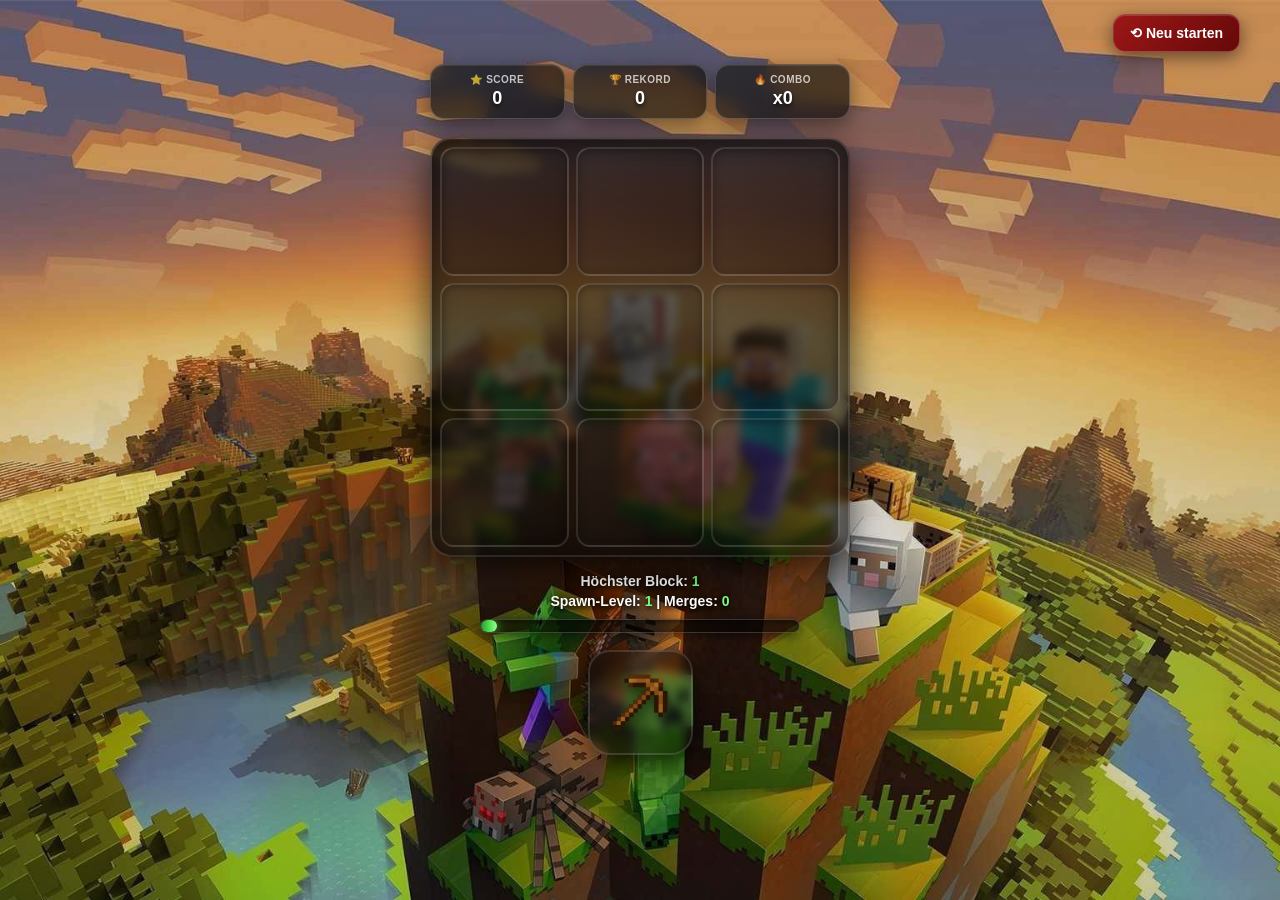
==== commit 425abce3: "css anpassen" ====
--- a/minecraft.html
+++ b/minecraft.html
@@ -9,22 +9,54 @@
 <style>
 
 /* =========================================================
-   BASIS
+   RESET / BASIS
 ========================================================= */
 
 * {
     box-sizing: border-box;
-}
-
+    -webkit-tap-highlight-color: transparent;
+}
+
+html,
 body {
+    width: 100%;
+    height: 100%;
     margin: 0;
     padding: 0;
+}
+
+body {
     overflow: hidden;
-    background: url("images/Hintergrund.png") center/cover no-repeat fixed;
+    background:
+        linear-gradient(
+            rgba(0, 0, 0, .05),
+            rgba(0, 0, 0, .20)
+        ),
+        url("images/Hintergrund.png") center center / cover no-repeat fixed;
+
     user-select: none;
+    -webkit-user-select: none;
     touch-action: none;
-    font-family: Arial, sans-serif;
+
+    font-family:
+        Arial,
+        Helvetica,
+        sans-serif;
+
     color: white;
+
+    padding: 50px 20px;
+}
+
+
+/* =========================================================
+   HAUPT-LAYOUT
+========================================================= */
+
+body {
+    display: flex;
+    flex-direction: column;
+    align-items: center;
 }
 
 
@@ -33,129 +65,244 @@
 ========================================================= */
 
 #hud {
-    width: 360px;
-    margin: 10px auto 0;
-    display: flex;
-    justify-content: space-between;
+    width: min(94vw, 420px);
+
+    margin: 14px auto 0;
+
+    display: grid;
+    grid-template-columns: repeat(3, 1fr);
+
     gap: 8px;
+
     position: relative;
     z-index: 10;
 }
 
 .hudBox {
-    flex: 1;
-    padding: 8px 5px;
+    min-width: 0;
+
+    padding: 9px 5px;
+
     text-align: center;
-    background: rgba(0,0,0,.55);
-    border: 2px solid rgba(255,255,255,.15);
-    border-radius: 12px;
-    box-shadow: 0 4px 15px rgba(0,0,0,.5);
+
+    background:
+        linear-gradient(
+            145deg,
+            rgba(35, 35, 35, .78),
+            rgba(0, 0, 0, .62)
+        );
+
+    border: 1px solid rgba(255,255,255,.18);
+
+    border-radius: 14px;
+
+    box-shadow:
+        0 6px 20px rgba(0,0,0,.45),
+        inset 0 1px 0 rgba(255,255,255,.08);
+
+    backdrop-filter: blur(8px);
+    -webkit-backdrop-filter: blur(8px);
 }
 
 .hudTitle {
     display: block;
-    font-size: 11px;
-    opacity: .75;
+
+    margin-bottom: 3px;
+
+    font-size: 10px;
+    font-weight: bold;
+
+    letter-spacing: .5px;
+
+    opacity: .72;
 }
 
 .hudValue {
     display: block;
-    font-size: 17px;
+
+    font-size: 18px;
+    font-weight: 900;
+
+    color: #fff;
+
+    text-shadow:
+        0 2px 5px #000,
+        0 0 10px rgba(255,255,255,.15);
+}
+
+
+/* =========================================================
+   RESET BUTTON
+========================================================= */
+
+#resetGame {
+    position: fixed;
+
+    top: 14px;
+    right: max(14px, calc(50% - 600px));
+
+    padding: 10px 16px;
+
+    color: white;
+
+    background:
+        linear-gradient(
+            135deg,
+            #9d1717,
+            #650909
+        );
+
+    border: 1px solid rgba(255,255,255,.2);
+    border-radius: 12px;
+
+    font-size: 14px;
     font-weight: bold;
-    text-shadow: 0 0 8px black;
-}
-
-
-/* =========================================================
-   RESET
-========================================================= */
-
-#resetGame {
-    position: absolute;
-    top: 15px;
-    right: calc(50% - 540px);
-
-    padding: 11px 18px;
-
-    font-size: 15px;
-    font-weight: bold;
-
-    color: white;
-
-    background: linear-gradient(135deg, #8b0000, #b22222);
-
-    border: 2px solid rgba(255,255,255,.2);
+
+    cursor: pointer;
+
+    box-shadow:
+        0 5px 18px rgba(0,0,0,.5),
+        inset 0 1px 0 rgba(255,255,255,.15);
+
+    transition:
+        transform .15s ease,
+        filter .15s ease;
+
+    z-index: 1000;
+}
+
+#resetGame:hover {
+    transform: translateY(-2px);
+    filter: brightness(1.15);
+}
+
+#resetGame:active {
+    transform: scale(.95);
+}
+
+
+/* =========================================================
+   SPIELFELD
+========================================================= */
+
+#game {
+    /*
+       Das Spielfeld bekommt eine feste maximale Breite,
+       bleibt aber immer exakt zentriert.
+    */
+
+    width: min(94vw, 420px);
+    aspect-ratio: 1 / 1;
+
+    margin: 18px auto 10px;
+
+    padding: 8px;
+
+    display: grid;
+
+    grid-template-columns: repeat(3, 1fr);
+    grid-template-rows: repeat(3, 1fr);
+
+    gap: 7px;
+
+    /*
+       Dunkler Rahmen um das komplette Spielfeld
+    */
+
+    background:
+        linear-gradient(
+            145deg,
+            rgba(0,0,0,.68),
+            rgba(15,15,15,.5)
+        );
+
+    border: 2px solid rgba(255,255,255,.12);
+    border-radius: 22px;
+
+    box-shadow:
+        0 12px 35px rgba(0,0,0,.65),
+        inset 0 0 25px rgba(0,0,0,.45),
+        inset 0 1px 0 rgba(255,255,255,.08);
+
+    backdrop-filter: blur(5px);
+    -webkit-backdrop-filter: blur(5px);
+
+    position: relative;
+}
+
+
+/* =========================================================
+   ZELLEN
+========================================================= */
+
+.cell {
+    width: 100%;
+    height: 100%;
+
+    position: relative;
+
+    background:
+        linear-gradient(
+            145deg,
+            rgba(255,255,255,.055),
+            rgba(0,0,0,.25)
+        );
+
+    border: 2px solid rgba(255,255,255,.12);
+
     border-radius: 14px;
 
-    cursor: pointer;
-
-    box-shadow: 0 0 20px rgba(0,0,0,.6);
-
-    transition: .2s ease;
-
-    z-index: 1000;
-}
-
-#resetGame:hover {
-    transform: translateY(-3px);
-}
-
-
-/* =========================================================
-   SPIELFELD
-========================================================= */
-
-#game {
-    width: 360px;
-
-    margin: 18px auto 10px;
-
-    display: grid;
-
-    grid-template-columns: repeat(3, 120px);
-    grid-template-rows: repeat(3, 120px);
-
-    gap: 5px;
-
-    justify-content: center;
-}
-
-.cell {
-    width: 120px;
-    height: 120px;
-
-    background: rgba(0,0,0,.28);
-
-    border: 2px solid #444;
-
-    position: relative;
-
-    border-radius: 14px;
+    box-shadow:
+        inset 0 2px 8px rgba(0,0,0,.35),
+        inset 0 -2px 5px rgba(255,255,255,.025);
 
     transition:
         border-color .15s ease,
         box-shadow .15s ease,
-        background .15s ease;
-}
+        background .15s ease,
+        transform .15s ease;
+}
+
+
+/* =========================================================
+   DROP TARGET
+========================================================= */
 
 .cell.drop-target {
     border-color: #55ff55;
 
-    background: rgba(50,255,50,.12);
+    background:
+        linear-gradient(
+            145deg,
+            rgba(80,255,80,.18),
+            rgba(30,160,30,.12)
+        );
 
     box-shadow:
-        0 0 15px rgba(80,255,80,.7),
-        inset 0 0 15px rgba(80,255,80,.2);
-}
+        0 0 18px rgba(80,255,80,.75),
+        inset 0 0 18px rgba(80,255,80,.18);
+}
+
+
+/* =========================================================
+   MERGE TARGET
+========================================================= */
 
 .cell.merge-target {
     border-color: #ffd700;
 
-    background: rgba(255,215,0,.12);
+    background:
+        linear-gradient(
+            145deg,
+            rgba(255,215,0,.2),
+            rgba(180,120,0,.12)
+        );
 
     box-shadow:
-        0 0 20px rgba(255,215,0,.8),
-        inset 0 0 15px rgba(255,215,0,.2);
+        0 0 22px rgba(255,215,0,.85),
+        inset 0 0 18px rgba(255,215,0,.2);
+
+    transform: scale(.98);
 }
 
 
@@ -164,45 +311,52 @@
 ========================================================= */
 
 .block {
-    width: 90%;
-    height: 90%;
-
     position: absolute;
 
-    top: 5%;
-    left: 5%;
-
-    border-radius: 10px;
+    width: 88%;
+    height: 88%;
+
+    left: 6%;
+    top: 6%;
+
+    border-radius: 11px;
 
     background-size: cover;
     background-position: center;
 
+    cursor: grab;
+
     box-shadow:
-        inset 0 0 8px rgba(255,255,255,.15),
-        0 4px 10px rgba(0,0,0,.35);
-
-    cursor: grab;
+        inset 0 0 10px rgba(255,255,255,.16),
+        inset 0 -5px 10px rgba(0,0,0,.18),
+        0 5px 12px rgba(0,0,0,.4);
 
     transition:
         filter .15s ease,
-        transform .15s ease;
+        transform .15s ease,
+        box-shadow .15s ease;
+}
+
+.block:hover {
+    filter: brightness(1.1);
+
+    box-shadow:
+        inset 0 0 10px rgba(255,255,255,.2),
+        0 6px 15px rgba(0,0,0,.5);
 }
 
 .block:active {
     cursor: grabbing;
 }
 
-.block:hover {
-    filter: brightness(1.12);
-}
-
 
 /* =========================================================
    MERGE ANIMATION
 ========================================================= */
 
 .merge-animation {
-    animation: mergePop .4s cubic-bezier(.2,1.5,.4,1);
+    animation:
+        mergePop .4s cubic-bezier(.2,1.5,.4,1);
 }
 
 @keyframes mergePop {
@@ -212,9 +366,13 @@
         filter: brightness(2.5);
     }
 
-    55% {
-        transform: scale(1.25);
+    45% {
+        transform: scale(1.2);
         filter: brightness(1.7);
+    }
+
+    75% {
+        transform: scale(.96);
     }
 
     100% {
@@ -225,118 +383,165 @@
 
 
 /* =========================================================
-   PICKAXE
-========================================================= */
-
-#pickaxeWrapper {
-    width: 110px;
-    height: 110px;
-
-    margin: 15px auto;
-
-    background: rgba(0,0,0,.5);
-
-    border-radius: 20px;
-
-    display: flex;
-    justify-content: center;
-    align-items: center;
-
-    border: 3px solid rgba(255,255,255,.15);
+   LEVEL DISPLAY
+========================================================= */
+
+#levelDisplay {
+    width: min(94vw, 420px);
+
+    margin: 4px auto 0;
+
+    text-align: center;
+
+    color: white;
+
+    font-size: 14px;
+    font-weight: bold;
+
+    line-height: 1.45;
+
+    text-shadow:
+        0 2px 5px #000,
+        0 0 10px rgba(0,0,0,.8);
+}
+
+#levelDisplay b {
+    color: #7dff7d;
+}
+
+
+/* =========================================================
+   PROGRESS BAR
+========================================================= */
+
+#progressContainer {
+    width: min(78vw, 320px);
+    height: 14px;
+
+    margin: 7px auto;
+
+    overflow: hidden;
+
+    background:
+        rgba(0,0,0,.6);
+
+    border: 1px solid rgba(255,255,255,.18);
+
+    border-radius: 999px;
 
     box-shadow:
-        0 0 25px rgba(0,0,0,.7),
-        inset 0 0 20px rgba(255,255,255,.04);
-}
-
-#pickaxe {
-    width: 80px;
-
-    cursor: pointer;
-
-    transition: transform .15s ease;
-}
-
-#pickaxe:hover {
-    transform: scale(1.1);
-}
-
-#pickaxe.hit {
-    animation: pickaxeHit .25s ease;
-}
-
-@keyframes pickaxeHit {
-
-    0% {
-        transform: rotate(0deg) scale(1);
-    }
-
-    40% {
-        transform: rotate(-28deg) scale(1.18);
-    }
-
-    75% {
-        transform: rotate(12deg) scale(1.05);
-    }
-
-    100% {
-        transform: rotate(0deg) scale(1);
-    }
-}
-
-
-/* =========================================================
-   LEVEL / PROGRESS
-========================================================= */
-
-#levelDisplay {
-    width: 360px;
-
-    margin: 5px auto 0;
-
-    text-align: center;
-
-    color: white;
-
-    font-size: 15px;
-    font-weight: bold;
-
-    text-shadow: 0 0 10px black;
-
-    line-height: 1.5;
-}
-
-#progressContainer {
-    width: 300px;
-    height: 15px;
-
-    margin: 7px auto;
-
-    background: rgba(0,0,0,.55);
-
-    border: 2px solid rgba(255,255,255,.2);
-
-    border-radius: 10px;
-
-    overflow: hidden;
-
-    box-shadow: 0 0 10px rgba(0,0,0,.6);
+        0 3px 12px rgba(0,0,0,.55),
+        inset 0 2px 5px rgba(0,0,0,.4);
 }
 
 #progressBar {
     width: 5%;
     height: 100%;
 
+    border-radius: inherit;
+
     background:
         linear-gradient(
             90deg,
-            #35b535,
-            #75ff75
-        );
-
-    transition: width .3s ease;
-
-    box-shadow: 0 0 10px #55ff55;
+            #249d35,
+            #4edc4e,
+            #9aff9a
+        );
+
+    box-shadow:
+        0 0 12px rgba(85,255,85,.8);
+
+    transition:
+        width .35s cubic-bezier(.2,.8,.2,1);
+}
+
+
+/* =========================================================
+   SPITZHACKE
+========================================================= */
+
+#pickaxeWrapper {
+    width: 105px;
+    height: 105px;
+
+    margin: 8px auto 0;
+
+    display: flex;
+    align-items: center;
+    justify-content: center;
+
+    background:
+        radial-gradient(
+            circle,
+            rgba(255,255,255,.07),
+            rgba(0,0,0,.55)
+        );
+
+    border: 2px solid rgba(255,255,255,.14);
+
+    border-radius: 22px;
+
+    box-shadow:
+        0 8px 25px rgba(0,0,0,.6),
+        inset 0 0 20px rgba(255,255,255,.035);
+
+    backdrop-filter: blur(5px);
+    -webkit-backdrop-filter: blur(5px);
+
+    z-index: 20;
+}
+
+#pickaxe {
+    width: 78px;
+
+    cursor: pointer;
+
+    filter:
+        drop-shadow(0 5px 6px rgba(0,0,0,.5));
+
+    transition:
+        transform .15s ease,
+        filter .15s ease;
+}
+
+#pickaxe:hover {
+    transform: scale(1.08);
+
+    filter:
+        drop-shadow(0 5px 8px rgba(0,0,0,.65))
+        brightness(1.1);
+}
+
+#pickaxe:active {
+    transform: scale(.94);
+}
+
+
+/* =========================================================
+   PICKAXE HIT
+========================================================= */
+
+#pickaxe.hit {
+    animation: pickaxeHit .25s ease;
+}
+
+@keyframes pickaxeHit {
+
+    0% {
+        transform: rotate(0) scale(1);
+    }
+
+    35% {
+        transform: rotate(-28deg) scale(1.16);
+    }
+
+    70% {
+        transform: rotate(12deg) scale(1.05);
+    }
+
+    100% {
+        transform: rotate(0) scale(1);
+    }
 }
 
 
@@ -350,18 +555,24 @@
     left: 50%;
     top: 42%;
 
-    transform: translate(-50%, -50%);
+    transform:
+        translate(-50%, -50%);
 
     pointer-events: none;
 
-    font-size: 30px;
-    font-weight: bold;
-
-    color: #fff;
+    font-size: clamp(22px, 7vw, 32px);
+    font-weight: 900;
+
+    color: white;
+
+    text-align: center;
+
+    white-space: nowrap;
 
     text-shadow:
-        0 0 5px #000,
-        0 0 15px #000;
+        0 2px 4px #000,
+        0 0 12px #000,
+        0 0 22px rgba(255,255,255,.2);
 
     opacity: 0;
 
@@ -369,14 +580,18 @@
 }
 
 #floatingText.show {
-    animation: floatingText .8s ease forwards;
+    animation:
+        floatingText .8s ease forwards;
 }
 
 @keyframes floatingText {
 
     0% {
         opacity: 0;
-        transform: translate(-50%, -30%) scale(.7);
+
+        transform:
+            translate(-50%, -30%)
+            scale(.7);
     }
 
     20% {
@@ -385,13 +600,16 @@
 
     100% {
         opacity: 0;
-        transform: translate(-50%, -100%) scale(1.15);
-    }
-}
-
-
-/* =========================================================
-   POPUPS
+
+        transform:
+            translate(-50%, -100%)
+            scale(1.15);
+    }
+}
+
+
+/* =========================================================
+   POPUPS / OVERLAYS
 ========================================================= */
 
 .overlay {
@@ -399,24 +617,35 @@
 
     inset: 0;
 
-    background: rgba(0,0,0,.58);
-
-    backdrop-filter: blur(10px);
-
     display: none;
 
+    align-items: center;
     justify-content: center;
-    align-items: center;
+
+    padding: 20px;
+
+    background:
+        rgba(0,0,0,.65);
+
+    backdrop-filter: blur(12px);
+    -webkit-backdrop-filter: blur(12px);
 
     z-index: 999999;
 }
 
 .popupBox {
-    width: min(90%, 430px);
-
-    padding: 38px 30px;
-
-    background: rgba(25,25,25,.75);
+    width: min(92vw, 440px);
+
+    padding: 34px 25px;
+
+    background:
+        linear-gradient(
+            145deg,
+            rgba(40,40,40,.94),
+            rgba(15,15,15,.92)
+        );
+
+    border: 1px solid rgba(255,255,255,.14);
 
     border-radius: 25px;
 
@@ -425,10 +654,11 @@
     color: white;
 
     box-shadow:
-        0 0 60px rgba(0,0,0,.8),
-        inset 0 0 20px rgba(255,255,255,.03);
-
-    animation: popupIn .4s cubic-bezier(.14,.83,.39,1.19);
+        0 20px 60px rgba(0,0,0,.8),
+        inset 0 1px 0 rgba(255,255,255,.08);
+
+    animation:
+        popupIn .4s cubic-bezier(.14,.83,.39,1.19);
 }
 
 @keyframes popupIn {
@@ -445,51 +675,72 @@
 }
 
 .popupTitle {
-    font-size: 30px;
+    margin-bottom: 15px;
+
+    font-size: clamp(24px, 7vw, 32px);
+    font-weight: 900;
+
+    text-shadow:
+        0 3px 8px #000;
+}
+
+.popupInfo {
+    margin-bottom: 25px;
+
+    font-size: 17px;
+
+    line-height: 1.7;
+}
+
+.popupButton {
+    min-width: 130px;
+
+    padding: 13px 25px;
+
+    border: 1px solid rgba(255,255,255,.15);
+    border-radius: 14px;
+
+    color: white;
+
+    font-size: 18px;
     font-weight: bold;
 
-    margin-bottom: 15px;
-
-    text-shadow: 0 0 15px black;
-}
-
-.popupInfo {
-    font-size: 18px;
-
-    margin-bottom: 25px;
-
-    line-height: 1.7;
-}
-
-.popupButton {
-    border: none;
-
-    padding: 13px 30px;
-
-    font-size: 20px;
-    font-weight: bold;
-
-    color: white;
-
-    border-radius: 14px;
-
     cursor: pointer;
 
-    box-shadow: 0 0 20px rgba(0,0,0,.6);
-
-    transition: .2s ease;
+    box-shadow:
+        0 6px 18px rgba(0,0,0,.5),
+        inset 0 1px 0 rgba(255,255,255,.12);
+
+    transition:
+        transform .15s ease,
+        filter .15s ease;
 }
 
 .popupButton:hover {
-    transform: translateY(-3px);
+    transform: translateY(-2px);
+    filter: brightness(1.1);
+}
+
+.popupButton:active {
+    transform: scale(.96);
 }
 
 .greenButton {
-    background: linear-gradient(135deg,#4caf50,#2e7d32);
+    background:
+        linear-gradient(
+            135deg,
+            #4caf50,
+            #247d2a
+        );
 }
 
 .redButton {
-    background: linear-gradient(135deg,#b22222,#8b0000);
+    background:
+        linear-gradient(
+            135deg,
+            #b22222,
+            #760d0d
+        );
 }
 
 .confirmButtons {
@@ -497,51 +748,112 @@
 
     justify-content: center;
 
-    gap: 15px;
-}
-
-
-/* =========================================================
-   MOBILE
+    gap: 12px;
+}
+
+
+/* =========================================================
+   TABLET
+========================================================= */
+
+@media (min-width: 601px) {
+
+    #game {
+        width: 420px;
+    }
+
+    #pickaxeWrapper {
+        margin-top: 10px;
+    }
+}
+
+
+/* =========================================================
+   HANDY
 ========================================================= */
 
 @media (max-width: 600px) {
 
     body {
-        overflow: hidden;
-    }
+        /*
+           Verhindert, dass durch Browser-UI
+           unnötig Platz verloren geht.
+        */
+
+        min-height: 100dvh;
+        height: 100dvh;
+    }
+
+
+    /* -------------------------
+       HUD
+    ------------------------- */
 
     #hud {
-        width: 300px;
-        margin-top: 5px;
+        width: min(92vw, 360px);
+
+        margin-top: 12px;
+
+        gap: 5px;
     }
 
     .hudBox {
         padding: 6px 3px;
+
+        border-radius: 11px;
     }
 
     .hudTitle {
-        font-size: 9px;
+        font-size: 8px;
+        letter-spacing: .2px;
     }
 
     .hudValue {
         font-size: 14px;
     }
 
+    /* =========================================================
+   	RESET BUTTON
+    ========================================================= */
+
+    #resetGame {
+
+	font-size: 12px;
+    }
+
+
+
+    /* -------------------------
+       SPIELFELD
+    ------------------------- */
+
     #game {
-        width: 300px;
-
-        grid-template-columns: repeat(3, 95px);
-        grid-template-rows: repeat(3, 95px);
-
-        gap: 6px;
-
-        margin: 8px auto;
+        /*
+           Das ist der wichtigste Teil:
+
+           Das Spielfeld passt sich automatisch
+           an die Bildschirmbreite an.
+        */
+
+        width: min(92vw, 360px);
+        height: min(92vw, 360px);
+
+        margin:
+            clamp(8px, 2.5vh, 16px)
+            auto
+            7px;
+
+        padding: 6px;
+
+        gap: 5px;
+
+        border-radius: 18px;
     }
 
     .cell {
-        width: 95px;
-        height: 95px;
+        border-radius: 11px;
+
+        border-width: 1.5px;
     }
 
     .block {
@@ -550,63 +862,163 @@
 
         left: 6%;
         top: 6%;
+
+        border-radius: 9px;
+    }
+
+
+    /* -------------------------
+       LEVEL
+    ------------------------- */
+
+    #levelDisplay {
+        width: 92vw;
+
+        margin-top: 2px;
+
+        font-size: 11px;
+
+        line-height: 1.35;
+    }
+
+
+    /* -------------------------
+       PROGRESS
+    ------------------------- */
+
+    #progressContainer {
+        width: min(75vw, 280px);
+
+        height: 11px;
+
+        margin: 5px auto;
+    }
+
+
+    /* -------------------------
+       POPUPS
+    ------------------------- */
+
+    .overlay {
+        padding: 15px;
+    }
+
+    .popupBox {
+        width: 92vw;
+
+        padding: 27px 18px;
+
+        border-radius: 21px;
+    }
+
+    .popupTitle {
+        font-size: 24px;
+
+        line-height: 1.2;
+    }
+
+    .popupInfo {
+        font-size: 15px;
+
+        line-height: 1.6;
+    }
+
+    .popupButton {
+        min-width: 110px;
+
+        padding: 11px 18px;
+
+        font-size: 16px;
+    }
+}
+
+
+/* =========================================================
+   SEHR KLEINE HANDYS
+========================================================= */
+
+@media (max-height: 700px) and (max-width: 600px) {
+
+    #hud {
+        margin-top: 4px;
+    }
+
+    #game {
+        width: min(84vw, 310px);
+        height: min(84vw, 310px);
+
+        margin-top: 5px;
+        margin-bottom: 4px;
+    }
+
+    #levelDisplay {
+        font-size: 10px;
+    }
+
+    #progressContainer {
+        height: 9px;
+
+        margin: 3px auto;
     }
 
     #pickaxeWrapper {
-        position: fixed;
-
-        bottom: 30px;
-        left: 50%;
-
+        width: 62px;
+        height: 62px;
+
+        bottom: 35px;
+    }
+
+    #pickaxe {
+        width: 44px;
+    }
+
+    #resetGame {
+        bottom: 5px;
+
+        font-size: 10px;
+
+        padding: 5px 10px;
+    }
+}
+
+
+/* =========================================================
+   EXTRA BREITE HANDYS
+========================================================= */
+
+@media (min-width: 390px) and (max-width: 600px) {
+
+    #game {
+        width: min(90vw, 370px);
+        height: min(90vw, 370px);
+    }
+
+    #hud {
+        width: min(90vw, 370px);
+    }
+}
+
+
+/* =========================================================
+   TOUCH-GERÄTE
+========================================================= */
+
+@media (hover: none) {
+
+    .block:hover {
+        filter: none;
+    }
+
+    #pickaxe:hover {
+        transform: none;
+    }
+
+    .popupButton:hover {
+        transform: none;
+    }
+
+    #resetGame:hover {
         transform: translateX(-50%);
-
-        width: 90px;
-        height: 90px;
-
-        margin: 0;
-
-        z-index: 999;
-    }
-
-    #pickaxe {
-        width: 65px;
-    }
-
-    #levelDisplay {
-        width: 300px;
-        font-size: 13px;
-    }
-
-    #progressContainer {
-        width: 260px;
-    }
-
-    #resetGame {
-        top: 5px;
-        left: 50%;
-        right: auto;
-
-        transform: translateX(-50%);
-
-        font-size: 12px;
-
-        padding: 7px 12px;
-    }
-
-    #floatingText {
-        font-size: 25px;
-    }
-
-    .popupBox {
-        padding: 30px 20px;
-    }
-
-    .popupTitle {
-        font-size: 25px;
-    }
-
-    .popupInfo {
-        font-size: 16px;
     }
 }
 
